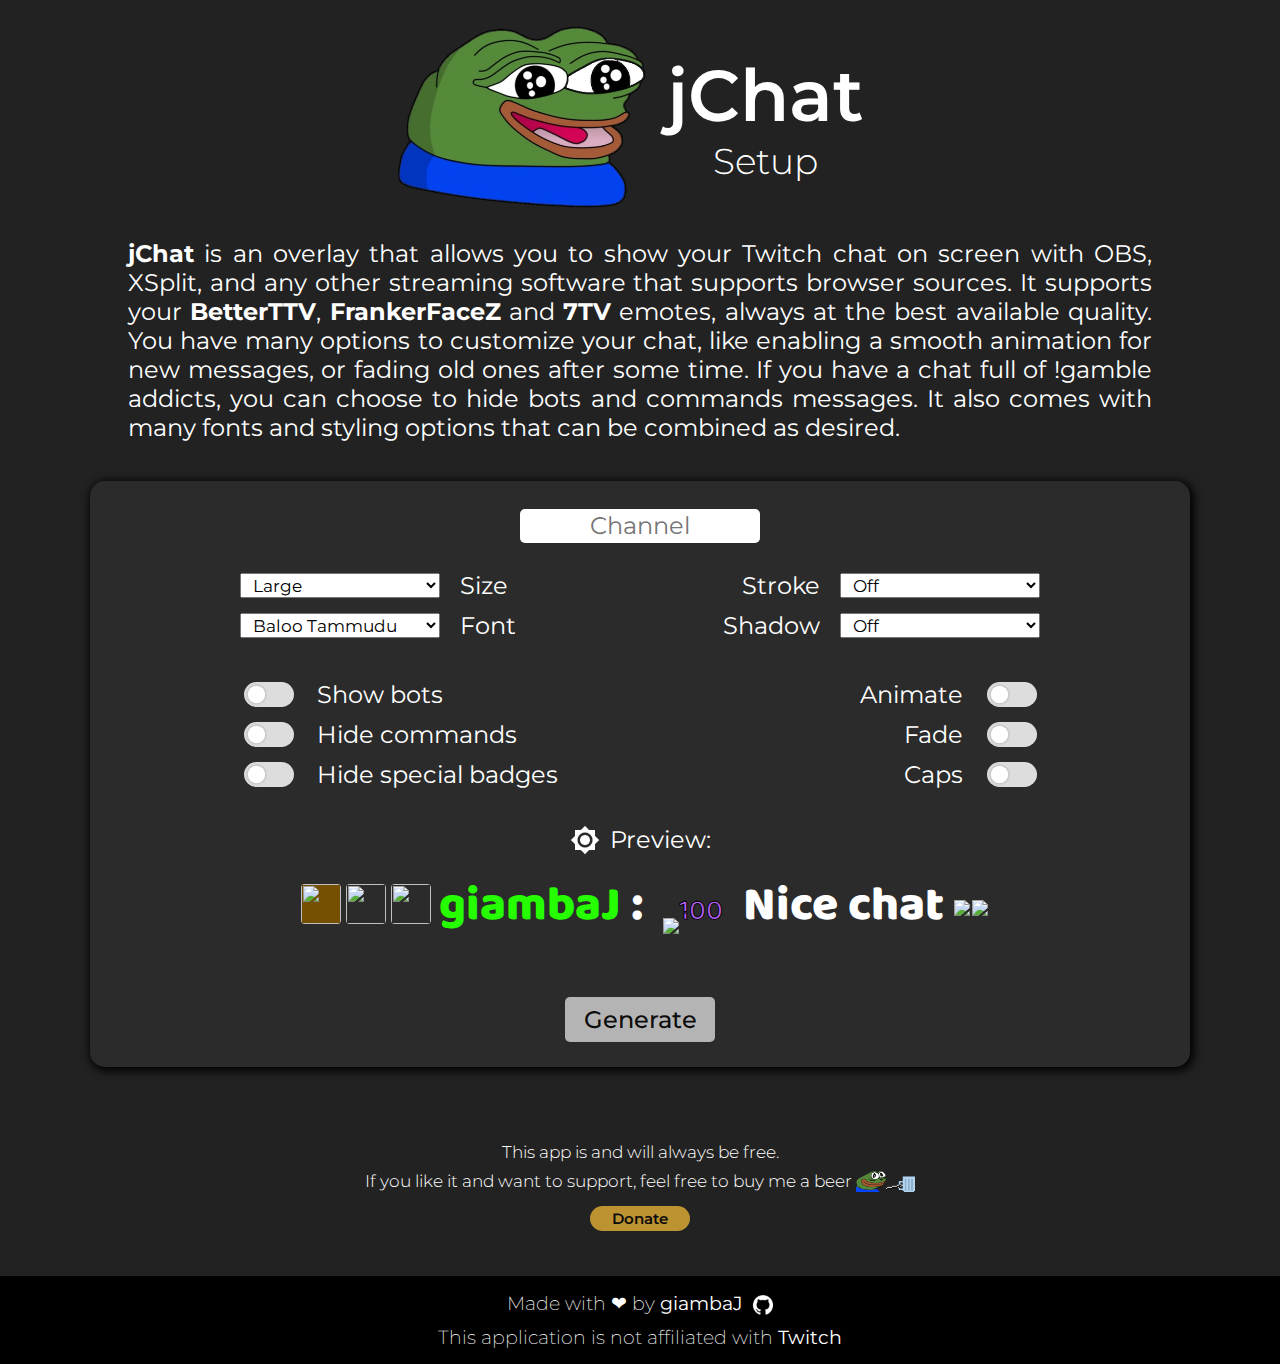
==== chat/index.html @ 759e16f2 "moved jchat into chat folder" ====
<!DOCTYPE html>
<html>

<head>
    <title>jChat &bull; Setup | giambaJ</title>
    <link rel="preconnect" href="https://fonts.gstatic.com">
    <link href="https://fonts.googleapis.com/css2?family=Montserrat:wght@100;300;400;500;700&display=swap" rel="stylesheet">
    <link href="https://fonts.googleapis.com/css2?family=Baloo+Tammudu+2:wght@400;500;600;700;800&family=Comfortaa:wght@300;400;500;600;700&family=Dancing+Script:wght@400;500;600;700&family=Indie+Flower&family=Lato:ital,wght@0,100;0,300;0,400;0,700;0,900;1,100;1,300;1,400;1,700;1,900&family=Noto+Sans+JP:wght@100;300;400;500;700;900&family=Roboto:ital,wght@0,100;0,300;0,400;0,500;0,700;0,900;1,100;1,300;1,400;1,500;1,700;1,900&family=Source+Code+Pro:ital,wght@0,200;0,300;0,400;0,500;0,600;0,700;0,900;1,200;1,300;1,400;1,500;1,600;1,700;1,900&family=Press+Start+2P&family=Wallpoet&display=swap"
        rel="stylesheet">
    <link rel="stylesheet" href="styles/style.css">
    <link rel="stylesheet" class="preview_size" href="styles/size_large.css">
    <link rel="stylesheet" class="preview_font" href="styles/font_BalooTammudu.css">
    <script src="jquery.min.js"></script>
    <script src="settings.js" defer></script>
    <script src="utils.js" defer></script>
    <script src="script.js" defer></script>
</head>

<body>
    <header>
        <img src="img/peepoHappy.png">
        <div>
            <h1>jChat</h1>
            <h2>Setup</h2>
        </div>

    </header>

    <section>
        <p>
            <em>jChat</em> is an overlay that allows you to show your Twitch chat on screen with OBS, XSplit, and any other streaming software that supports browser sources. It supports your
            <a href="https://betterttv.com/" target="_blank">BetterTTV</a>, <a href="https://www.frankerfacez.com/" target="_blank">FrankerFaceZ</a> and
            <a href="https://7tv.app/" target="_blank">7TV</a> emotes, always at the best available quality. You have many options to customize your chat, like enabling a smooth animation for new messages, or fading old ones after some time. If you have
            a chat full of !gamble addicts, you can choose to hide bots and commands messages. It also comes with many fonts and styling options that can be combined as desired.
        </p>


        <form name="generator">
            <div class="form_row center">

                <input type="text" name="channel" required placeholder="Channel">
            </div>
            <div class="form_table">
                <div class="form_col">
                    <div class="form_row left">
                        <select name="size">
                            <option value="1">Small</option>
                            <option value="2">Medium</option>
                            <option value="3" selected>Large</option>
                        </select>
                        <label for="size">Size</label>
                    </div>
                    <div class="form_row left">
                        <select name="font">
                            <option value="0" selected>Baloo Tammudu</option>
                            <option value="1">Segoe UI</option>
                            <option value="2">Roboto</option>
                            <option value="3">Lato</option>
                            <option value="4">Noto Sans</option>
                            <option value="5">Source Code Pro</option>
                            <option value="6">Impact</option>
                            <option value="7">Comfortaa</option>
                            <option value="8">Dancing Script</option>
                            <option value="9">Indie Flower</option>
                            <option value="10">Press Start 2P</option>
                            <option value="11">Wallpoet</option>
                        </select>
                        <label for="font">Font</label>
                    </div>
                    <br>
                    <div class="form_row left">
                        <input type="checkbox" name="bots">
                        <label for="bots">Show bots</label>
                    </div>
                    <div class="form_row left">
                        <input type="checkbox" name="commands">
                        <label for="commands">Hide commands</label>
                    </div>
                    <div class="form_row left">
                        <input type="checkbox" name="badges">
                        <label for="badges">Hide special badges</label>
                    </div>
                </div>
                <div class="form_col">
                    <div class="form_row right">
                        <label for="stroke">Stroke</label>
                        <select name="stroke">
                            <option value="0" selected>Off</option>
                            <option value="1">Thin</option>
                            <option value="2">Medium</option>
                            <option value="3">Thick</option>
                            <option value="4">Thicker</option>
                        </select>
                    </div>
                    <div class="form_row right">
                        <label for="shadow">Shadow</label>
                        <select name="shadow">
                            <option value="0" selected>Off</option>
                            <option value="1">Small</option>
                            <option value="2">Medium</option>
                            <option value="3">Large</option>
                        </select>
                    </div>
                    <br>
                    <div class="form_row right">
                        <label for="animate">Animate</label>
                        <input type="checkbox" name="animate">
                    </div>
                    <div class="form_row right">
                        <label for="fade">Fade</label>
                        <input type="text" name="fade" value="30" class="short hidden"><span id="fade_seconds" class="hidden">sec</span>
                        <input type="checkbox" name="fade_bool">
                    </div>
                    <div class="form_row right">
                        <label for="small_caps">Caps</label>
                        <input type="checkbox" name="small_caps">
                    </div>
                </div>
            </div>

            <div id="submit_container">
                <div class="preview"><img id="brightness" src="img/light.png"> <label>Preview:</label></div>
                <div id="example">
                    <div class="chat_line"><span class="user_info"><img class="badge special" src="https://cdn.frankerfacez.com/badge/3/4" style="background-color: rgb(117, 80, 0);"><img class="badge special" src="https://cdn.7tv.app/badge/60d5998fb0ac44b85331fe2b/3x"><img class="badge" src="https://static-cdn.jtvnw.net/badges/v1/3158e758-3cb4-43c5-94b3-7639810451c5/3"><span class="nick" style="color: rgb(38, 255, 0);">giambaJ</span>
                        <span class="colon">:</span>
                        </span><span class="message"><img class="cheer_emote" src="https://d3aqoihi2n8ty8.cloudfront.net/actions/cheer/dark/animated/100/4.gif"><span class="cheer_bits">100</span> Nice chat <img class="emote" src="https://cdn.betterttv.net/frankerfacez_emote/341767/4">                        <img class="emote" src="https://cdn.7tv.app/emote/6040aacfcf6746000db1034f/4x"></span>
                    </div>
                </div>
                <input type="submit" value="Generate">
            </div>
        </form>
        <div id="result" class="hidden">
            <div id="alert">Copied to clipboard</div>
            <input type="text" id="url" readonly>
            <p>Configure a new browser source on your streaming software with the given URL.</p>
            <input type="button" id="reset" value="Reset">
        </div>

    </section>

    <section id="donation">
        <span>This app is and will always be free.<br>If you like it and want to support, feel free to buy me a beer <img class="emote" src="img/Okayge.png"><img class="emote" src="img/BeerTime.gif"></span>
        <form action="https://www.paypal.com/donate" method="post" target="_top">
            <input type="hidden" name="hosted_button_id" value="SRGWJ9QMHMHUG">
            <input id="paypal" type="submit" title="PayPal - The safer, easier way to pay online!" alt="Donate with PayPal button" value="Donate">
        </form>


    </section>

    <footer>
        <p>Made with &#10084; by <a href="mailto:me@giambaj.it">giambaJ</a>
            <a href="https://github.com/giambaJ/jChat" target="_blank"><img class="github" src="img/github.png"></a>
        </p>
        <p>This application is not affiliated with <a href="https://www.twitch.tv/" target="_blank">Twitch</a></p>
    </footer>
</body>

</html>
---- chat/styles/style.css ----
body {
    height: 100vh;
    margin: 0;
    background: rgb(34, 34, 34);
    color: white;
    font-family: 'Montserrat', 'Segoe UI', sans-serif;
    font-size: 1.5em;
    font-weight: 400;
    display: flex;
    flex-direction: column;
    align-items: center;
    overflow-x: hidden;
}

header {
    display: flex;
    align-items: center;
    justify-content: center;
    margin-top: 25px;
}

header img {
    width: 250px;
    height: auto;
}

header div {
    margin: 20px;
    text-align: center;
}

h1 {
    margin: 0px;
    font-weight: 600;
    font-size: 3em;
}

h2 {
    margin: 0;
    font-weight: 300;
}

section {
    width: 80%;
    margin: 30px;
    display: flex;
    flex-direction: column;
    align-items: center;
}

p {
    margin-top: 0;
    text-align: justify;
}

em {
    font-weight: bolder;
    font-style: unset;
}

a {
    color: white;
    text-decoration: unset;
    font-weight: bold;
    transition: opacity .3s;
}

a:hover {
    opacity: .6;
}

form[name="generator"] {
    width: 1050px;
    margin: 15px;
    padding: 25px;
    border-radius: 15px;
    background-color: rgb(43, 43, 43);
    box-shadow: 2px 2px 10px 2px black;
    display: flex;
    flex-direction: column;
    justify-content: center;
    align-items: center;
}

.form_table {
    width: 100%;
    display: flex;
    justify-content: center;
    align-items: flex-start;
}

.form_col {
    width: 400px;
    display: flex;
    flex-direction: column;
    justify-content: center;
    align-items: center;
}

.form_row {
    width: 100%;
    height: 40px;
    display: flex;
    align-items: center;
}

.form_row.left {
    justify-content: flex-start;
}

.form_row.right {
    justify-content: flex-end;
}

.form_row.left label {
    margin-left: 20px;
}

.form_row.right label {
    margin-right: 20px;
}

.form_row.center {
    justify-content: center;
    margin-bottom: 20px;
}

input[type="text"] {
    width: 220px;
    height: 30px;
    border: none;
    border-radius: 5px;
    font-family: 'Montserrat', 'Segoe UI', sans-serif;
    font-size: 1em;
    text-align: center;
    padding: 2px 10px;
}

input[type="text"].short {
    width: 40px;
    height: 25px;
    font-size: 0.8em;
}

input[type="checkbox"] {
    font-size: 17px;
    -webkit-appearance: none;
    -moz-appearance: none;
    appearance: none;
    width: 50px;
    height: 25px;
    background: rgb(221, 221, 221);
    border-radius: 20px;
    position: relative;
    cursor: pointer;
    outline: none;
    -webkit-transition: all .2s ease-in-out;
    transition: all .2s ease-in-out;
}

input[type="checkbox"]:checked {
    background: rgb(14, 207, 255);
}

input[type="checkbox"]:after {
    position: absolute;
    content: "";
    width: 25px;
    height: 25px;
    border-radius: 50%;
    background: white;
    -webkit-box-shadow: 0 0 .25em rgba(0, 0, 0, .3);
    box-shadow: 0 0 .25em rgba(0, 0, 0, .3);
    -webkit-transform: scale(.7);
    transform: scale(.7);
    left: 0;
    -webkit-transition: all .2s ease-in-out;
    transition: all .2s ease-in-out;
}

input[type="checkbox"]:checked:after {
    left: calc(100% - 1.5em);
}

select {
    width: 200px;
    height: 25px;
    font-family: 'Montserrat', 'Segoe UI', sans-serif;
    font-size: 0.7em;
    padding: 0px 8px;
    cursor: pointer;
}

.hidden {
    display: none !important;
}

#fade_seconds {
    margin: 10px;
    font-size: 0.7em;
    font-weight: 200;
}

select:focus,
input:focus {
    outline: none;
}

#submit_container {
    display: flex;
    flex-direction: column;
    justify-content: center;
    align-items: center;
}

.preview {
    margin-top: 30px;
    display: flex;
}

.preview img {
    width: 30px;
    height: 30px;
    margin-right: 10px;
    cursor: pointer;
}

#example {
    margin: 25px 0px;
    margin-top: 10px;
    padding: 1rem;
    border-radius: 15px;
    overflow: hidden;
    color: white;
    font-weight: 800;
    word-break: break-word;
    transition: background-color .3s ease-in-out;
}

#example.white {
    background-color: white;
}

#example .user_info {
    display: inline-block;
}

#example .badge {
    vertical-align: middle;
    border-radius: 10%;
}

#example .cheer_bits {
    color: rgb(189, 98, 255);
    font-size: 0.6em;
    -webkit-text-stroke: 1px black;
}

#example .emote {
    vertical-align: middle;
}

#example .emoji {
    vertical-align: middle;
}

input[type="submit"],
input[type="button"] {
    width: 150px;
    height: 45px;
    border: none;
    border-radius: 5px;
    font-family: 'Montserrat', 'Segoe UI', sans-serif;
    font-size: 1em;
    font-weight: 500;
    cursor: pointer;
    opacity: .7;
    transition: opacity .3s;
}

input[type="submit"]:hover,
input[type="button"]:hover {
    opacity: 1;
}

#result {
    position: relative;
    width: 950px;
    margin: 15px;
    padding: 25px;
    border-radius: 15px;
    background-color: rgb(43, 43, 43);
    box-shadow: 2px 2px 10px 2px black;
    display: flex;
    flex-direction: column;
    align-items: center;
}

#alert {
    visibility: hidden;
    opacity: 0;
    position: absolute;
    width: 800px;
    height: 30px;
    background-color: white;
    border-radius: 5px;
    cursor: pointer;
    color: black;
    font-size: 1em;
    text-align: center;
    padding: 2px 10px;
    transition: opacity .2s ease-out;
}

#url {
    width: 800px;
    cursor: pointer;
}

#result p {
    text-align: center;
    font-size: 0.9em;
    margin: 1em;
}

#donation {
    font-size: 0.7em;
    font-weight: 300;
    text-align: center;
    margin: 30px;
}

#donation .emote {
    height: 30px;
    width: 30px;
    margin-bottom: -5px;
    margin-right: 0;
}

#donation form {
    margin: 15px;
}

#paypal {
    width: 100px;
    height: 25px;
    border-radius: 20px;
    background-color: rgb(255, 196, 57);
    font-size: 0.9em;
    font-weight: 600;
}

footer {
    width: 100%;
    margin-top: auto;
    padding: 10px;
    display: flex;
    flex-direction: column;
    align-items: center;
    background-color: black;
}

footer p {
    font-size: 0.8em;
    font-weight: 200;
    margin: 5px;
}

footer a {
    font-weight: 400;
}

.github {
    height: 20px;
    margin-left: 5px;
    vertical-align: middle;
}


/* Scrollbar */

::-webkit-scrollbar {
    width: 12px;
    height: 12px;
}

::-webkit-scrollbar-thumb {
    background: rgb(43, 43, 43);
}

::-webkit-scrollbar-thumb:hover {
    background: rgb(77, 77, 77);
}

::-webkit-scrollbar-track {
    background: black;
}
---- chat/styles/size_large.css ----
#example {
    font-size: 48px;
}

#example .chat_line {
    line-height: 75px;
}

#example .badge {
    width: 40px;
    height: 40px;
    margin-right: 5px;
    margin-bottom: 8px;
}

#example .badge:last-of-type {
    margin-right: 8px;
}

#example .colon {
    margin-right: 20px;
}

#example .cheer_bits {
    font-weight: 500;
    margin-right: 10px;
}

#example .cheer_emote {
    max-height: 60px;
    margin-bottom: -15px;
}

#example .emote {
    max-width: 180px;
    height: 60px;
    margin-right: -8px;
}

#example .emoji {
    height: 55px;
}
---- chat/styles/font_BalooTammudu.css ----
#example {
    font-family: 'Baloo Tammudu 2', cursive;
}
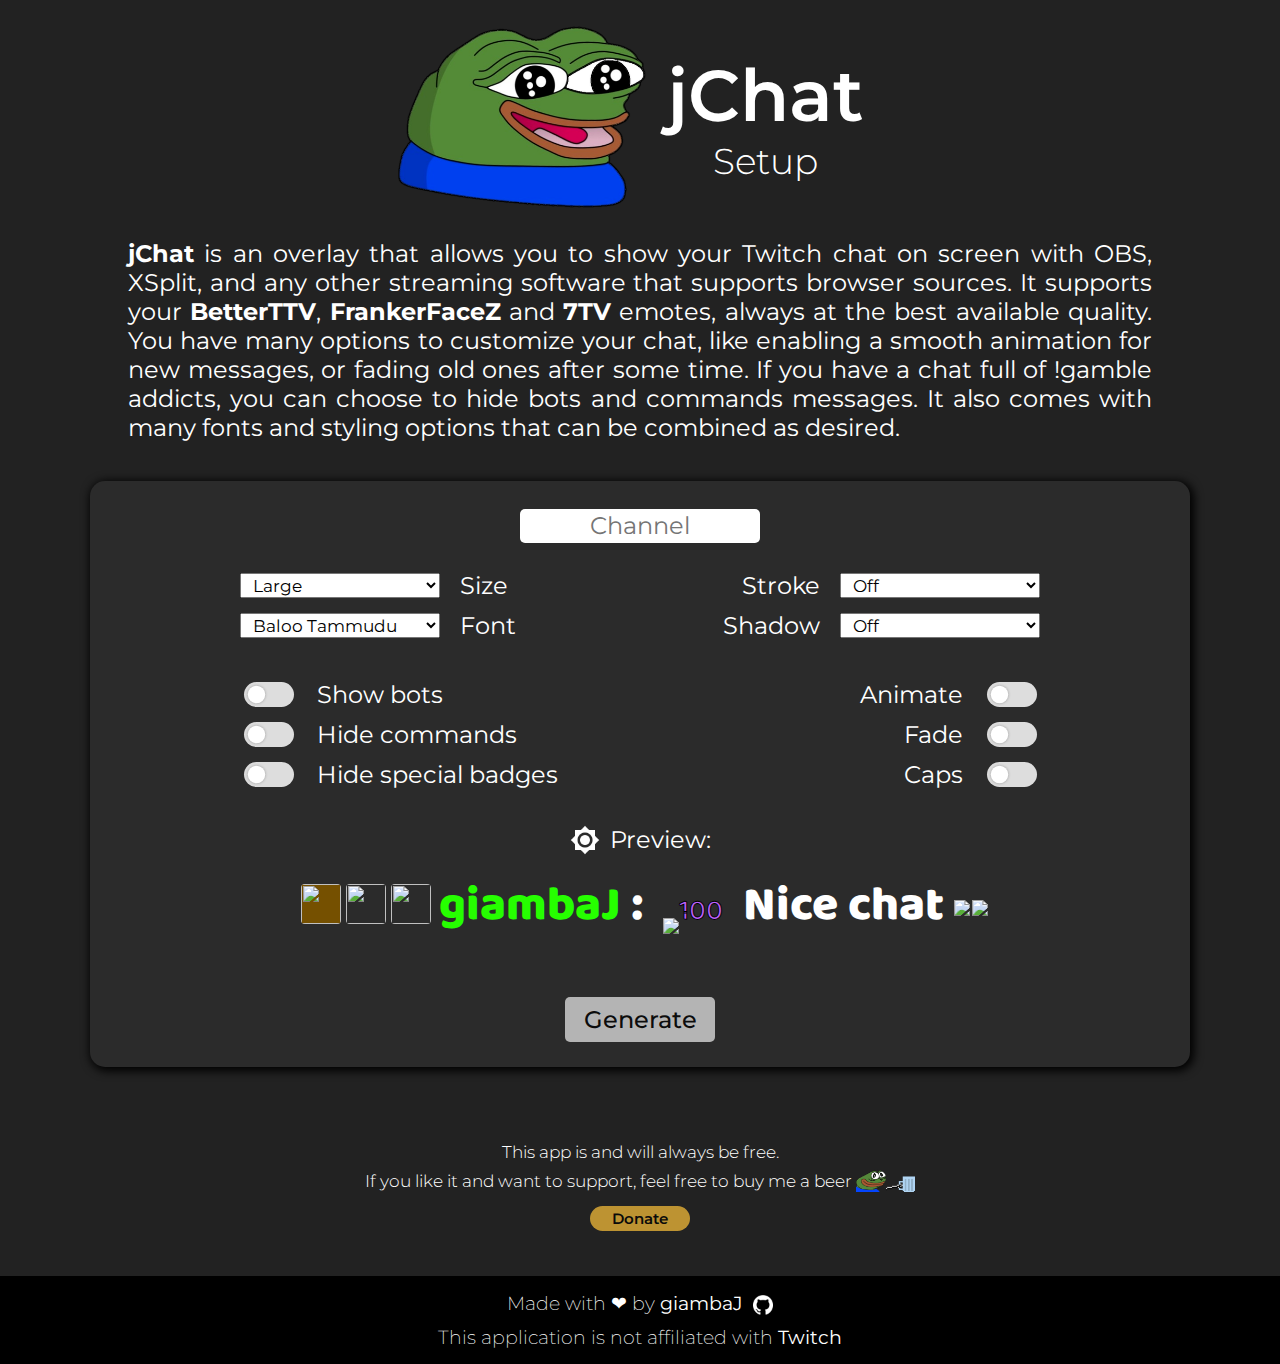
==== commit 70476a85: "Merge branch 'trunk' of https://github.com/jewlexx/fauxchat into trunk" ====
--- a/chat/index.html
+++ b/chat/index.html
@@ -1,159 +1,443 @@
 <!DOCTYPE html>
 <html>
-
-<head>
+  <head>
     <title>jChat &bull; Setup | giambaJ</title>
-    <link rel="preconnect" href="https://fonts.gstatic.com">
-    <link href="https://fonts.googleapis.com/css2?family=Montserrat:wght@100;300;400;500;700&display=swap" rel="stylesheet">
-    <link href="https://fonts.googleapis.com/css2?family=Baloo+Tammudu+2:wght@400;500;600;700;800&family=Comfortaa:wght@300;400;500;600;700&family=Dancing+Script:wght@400;500;600;700&family=Indie+Flower&family=Lato:ital,wght@0,100;0,300;0,400;0,700;0,900;1,100;1,300;1,400;1,700;1,900&family=Noto+Sans+JP:wght@100;300;400;500;700;900&family=Roboto:ital,wght@0,100;0,300;0,400;0,500;0,700;0,900;1,100;1,300;1,400;1,500;1,700;1,900&family=Source+Code+Pro:ital,wght@0,200;0,300;0,400;0,500;0,600;0,700;0,900;1,200;1,300;1,400;1,500;1,600;1,700;1,900&family=Press+Start+2P&family=Wallpoet&display=swap"
-        rel="stylesheet">
-    <link rel="stylesheet" href="styles/style.css">
-    <link rel="stylesheet" class="preview_size" href="styles/size_large.css">
-    <link rel="stylesheet" class="preview_font" href="styles/font_BalooTammudu.css">
-    <script src="jquery.min.js"></script>
-    <script src="settings.js" defer></script>
-    <script src="utils.js" defer></script>
-    <script src="script.js" defer></script>
-</head>
-
-<body>
+    <link rel="preconnect" href="https://fonts.gstatic.com" />
+    <link
+      href="https://fonts.googleapis.com/css2?family=Montserrat:wght@100;300;400;500;700&display=swap"
+      rel="stylesheet"
+    />
+    <link
+      href="https://fonts.googleapis.com/css2?family=Baloo+Tammudu+2:wght@400;500;600;700;800&family=Comfortaa:wght@300;400;500;600;700&family=Dancing+Script:wght@400;500;600;700&family=Indie+Flower&family=Lato:ital,wght@0,100;0,300;0,400;0,700;0,900;1,100;1,300;1,400;1,700;1,900&family=Noto+Sans+JP:wght@100;300;400;500;700;900&family=Roboto:ital,wght@0,100;0,300;0,400;0,500;0,700;0,900;1,100;1,300;1,400;1,500;1,700;1,900&family=Source+Code+Pro:ital,wght@0,200;0,300;0,400;0,500;0,600;0,700;0,900;1,200;1,300;1,400;1,500;1,600;1,700;1,900&family=Press+Start+2P&family=Wallpoet&display=swap"
+      rel="stylesheet"
+    />
+    <link rel="stylesheet" href="styles/style.css" />
+    <link rel="stylesheet" class="preview_size" href="styles/size_large.css" />
+    <link
+      rel="stylesheet"
+      class="preview_font"
+      href="styles/font_BalooTammudu.css"
+    />
+    <script
+      src="https://cdnjs.cloudflare.com/ajax/libs/jquery/1.8.3/jquery.min.js"
+      integrity="sha512-J9QfbPuFlqGD2CYVCa6zn8/7PEgZnGpM5qtFOBZgwujjDnG5w5Fjx46YzqvIh/ORstcj7luStvvIHkisQi5SKw=="
+      crossorigin="anonymous"
+      referrerpolicy="no-referrer"
+    ></script>
+    <script defer>
+      const fonts = [
+        'BalooTammudu',
+        'SegoeUI',
+        'Roboto',
+        'Lato',
+        'NotoSans',
+        'SourceCodePro',
+        'Impact',
+        'Comfortaa',
+        'DancingScript',
+        'IndieFlower',
+        'PressStart2P',
+        'Wallpoet',
+      ];
+
+      const sizes = ['small', 'medium', 'large'];
+
+      const strokes = ['thin', 'medium', 'thick', 'thicker'];
+
+      const shadows = ['small', 'medium', 'large'];
+    </script>
+    <script defer>
+      function encodeQueryData(data) {
+        // https://stackoverflow.com/questions/111529/how-to-create-query-parameters-in-javascript
+        const ret = [];
+        for (let d in data) {
+          if (data[d])
+            ret.push(encodeURIComponent(d) + '=' + encodeURIComponent(data[d]));
+        }
+        return ret.join('&');
+      }
+
+      function appendCSS(type, name) {
+        $('<link/>', {
+          rel: 'stylesheet',
+          type: 'text/css',
+          class: `preview_${type}`,
+          href: `styles/${type}_${name}.css`,
+        }).appendTo('head');
+      }
+
+      function removeCSS(type) {
+        $(`link[class="preview_${type}"]`).remove();
+      }
+    </script>
+    <script defer>
+      function fadeOption(event) {
+        if ($fade_bool.is(':checked')) {
+          $fade.removeClass('hidden');
+          $fade_seconds.removeClass('hidden');
+        } else {
+          $fade.addClass('hidden');
+          $fade_seconds.addClass('hidden');
+        }
+      }
+
+      function sizeUpdate(event) {
+        let size = sizes[Number($size.val()) - 1];
+        removeCSS('size');
+        appendCSS('size', size);
+      }
+
+      function fontUpdate(event) {
+        let font = fonts[Number($font.val())];
+        removeCSS('font');
+        appendCSS('font', font);
+      }
+
+      function strokeUpdate(event) {
+        removeCSS('stroke');
+        if ($stroke.val() == '0') return;
+        else {
+          let stroke = strokes[Number($stroke.val()) - 1];
+          appendCSS('stroke', stroke);
+        }
+      }
+
+      function shadowUpdate(event) {
+        removeCSS('shadow');
+        if ($shadow.val() == '0') return;
+        else {
+          let shadow = shadows[Number($shadow.val()) - 1];
+          appendCSS('shadow', shadow);
+        }
+      }
+
+      function badgesUpdate(event) {
+        if ($badges.is(':checked')) {
+          $('img[class="badge special"]').addClass('hidden');
+        } else {
+          $('img[class="badge special hidden"]').removeClass('hidden');
+        }
+      }
+
+      function capsUpdate(event) {
+        if ($small_caps.is(':checked')) {
+          appendCSS('variant', 'SmallCaps');
+        } else {
+          removeCSS('variant');
+        }
+      }
+
+      function generateURL(event) {
+        event.preventDefault();
+
+        const generatedUrl =
+          'http://localhost:8080/twitch/v2/index.html?channel=' +
+          $channel.val();
+
+        let data = {
+          size: $size.val(),
+          font: $font.val(),
+          stroke: $stroke.val() != '0' ? $stroke.val() : false,
+          shadow: $shadow.val() != '0' ? $shadow.val() : false,
+          bots: $bots.is(':checked'),
+          hide_commands: $commands.is(':checked'),
+          hide_badges: $badges.is(':checked'),
+          animate: $animate.is(':checked'),
+          fade: $fade_bool.is(':checked') ? $fade.val() : false,
+          small_caps: $small_caps.is(':checked'),
+        };
+
+        const params = encodeQueryData(data);
+
+        $url.val(generatedUrl + '&' + params);
+
+        $generator.addClass('hidden');
+        $result.removeClass('hidden');
+      }
+
+      function changePreview(event) {
+        if ($example.hasClass('white')) {
+          $example.removeClass('white');
+          $brightness.attr('src', 'img/light.png');
+        } else {
+          $example.addClass('white');
+          $brightness.attr('src', 'img/dark.png');
+        }
+      }
+
+      function copyUrl(event) {
+        navigator.clipboard.writeText($url.val());
+
+        $alert.css('visibility', 'visible');
+        $alert.css('opacity', '1');
+      }
+
+      function showUrl(event) {
+        $alert.css('opacity', '0');
+        setTimeout(function () {
+          $alert.css('visibility', 'hidden');
+        }, 200);
+      }
+
+      function resetForm(event) {
+        $channel.val('');
+        $size.val('3');
+        $font.val('0');
+        $stroke.val('0');
+        $shadow.val('0');
+        $bots.prop('checked', false);
+        $commands.prop('checked', false);
+        $badges.prop('checked', false);
+        $animate.prop('checked', false);
+        $fade_bool.prop('checked', false);
+        $fade.addClass('hidden');
+        $fade_seconds.addClass('hidden');
+        $fade.val('30');
+        $small_caps.prop('checked', false);
+
+        sizeUpdate();
+        fontUpdate();
+        strokeUpdate();
+        shadowUpdate();
+        badgesUpdate();
+        capsUpdate();
+        if ($example.hasClass('white')) changePreview();
+
+        $result.addClass('hidden');
+        $generator.removeClass('hidden');
+        showUrl();
+      }
+
+      const $generator = $("form[name='generator']");
+      const $channel = $('input[name="channel"]');
+      const $animate = $('input[name="animate"]');
+      const $bots = $('input[name="bots"]');
+      const $fade_bool = $("input[name='fade_bool']");
+      const $fade = $("input[name='fade']");
+      const $fade_seconds = $('#fade_seconds');
+      const $commands = $("input[name='commands']");
+      const $small_caps = $("input[name='small_caps']");
+      const $badges = $("input[name='badges']");
+      const $size = $("select[name='size']");
+      const $font = $("select[name='font']");
+      const $stroke = $("select[name='stroke']");
+      const $shadow = $("select[name='shadow']");
+      const $brightness = $('#brightness');
+      const $example = $('#example');
+      const $result = $('#result');
+      const $url = $('#url');
+      const $alert = $('#alert');
+      const $reset = $('#reset');
+
+      $fade_bool.change(fadeOption);
+      $size.change(sizeUpdate);
+      $font.change(fontUpdate);
+      $stroke.change(strokeUpdate);
+      $shadow.change(shadowUpdate);
+      $small_caps.change(capsUpdate);
+      $badges.change(badgesUpdate);
+      $generator.submit(generateURL);
+      $brightness.click(changePreview);
+      $url.click(copyUrl);
+      $alert.click(showUrl);
+      $reset.click(resetForm);
+    </script>
+  </head>
+
+  <body>
     <header>
-        <img src="img/peepoHappy.png">
-        <div>
-            <h1>jChat</h1>
-            <h2>Setup</h2>
+      <img src="img/peepoHappy.png" />
+      <div>
+        <h1>jChat</h1>
+        <h2>Setup</h2>
+      </div>
+    </header>
+
+    <section>
+      <p>
+        <em>jChat</em> is an overlay that allows you to show your Twitch chat on
+        screen with OBS, XSplit, and any other streaming software that supports
+        browser sources. It supports your
+        <a href="https://betterttv.com/" target="_blank">BetterTTV</a>,
+        <a href="https://www.frankerfacez.com/" target="_blank">FrankerFaceZ</a>
+        and <a href="https://7tv.app/" target="_blank">7TV</a> emotes, always at
+        the best available quality. You have many options to customize your
+        chat, like enabling a smooth animation for new messages, or fading old
+        ones after some time. If you have a chat full of !gamble addicts, you
+        can choose to hide bots and commands messages. It also comes with many
+        fonts and styling options that can be combined as desired.
+      </p>
+
+      <form name="generator">
+        <div class="form_row center">
+          <input type="text" name="channel" required placeholder="Channel" />
         </div>
-
-    </header>
-
-    <section>
+        <div class="form_table">
+          <div class="form_col">
+            <div class="form_row left">
+              <select name="size">
+                <option value="1">Small</option>
+                <option value="2">Medium</option>
+                <option value="3" selected>Large</option>
+              </select>
+              <label for="size">Size</label>
+            </div>
+            <div class="form_row left">
+              <select name="font">
+                <option value="0" selected>Baloo Tammudu</option>
+                <option value="1">Segoe UI</option>
+                <option value="2">Roboto</option>
+                <option value="3">Lato</option>
+                <option value="4">Noto Sans</option>
+                <option value="5">Source Code Pro</option>
+                <option value="6">Impact</option>
+                <option value="7">Comfortaa</option>
+                <option value="8">Dancing Script</option>
+                <option value="9">Indie Flower</option>
+                <option value="10">Press Start 2P</option>
+                <option value="11">Wallpoet</option>
+              </select>
+              <label for="font">Font</label>
+            </div>
+            <br />
+            <div class="form_row left">
+              <input type="checkbox" name="bots" />
+              <label for="bots">Show bots</label>
+            </div>
+            <div class="form_row left">
+              <input type="checkbox" name="commands" />
+              <label for="commands">Hide commands</label>
+            </div>
+            <div class="form_row left">
+              <input type="checkbox" name="badges" />
+              <label for="badges">Hide special badges</label>
+            </div>
+          </div>
+          <div class="form_col">
+            <div class="form_row right">
+              <label for="stroke">Stroke</label>
+              <select name="stroke">
+                <option value="0" selected>Off</option>
+                <option value="1">Thin</option>
+                <option value="2">Medium</option>
+                <option value="3">Thick</option>
+                <option value="4">Thicker</option>
+              </select>
+            </div>
+            <div class="form_row right">
+              <label for="shadow">Shadow</label>
+              <select name="shadow">
+                <option value="0" selected>Off</option>
+                <option value="1">Small</option>
+                <option value="2">Medium</option>
+                <option value="3">Large</option>
+              </select>
+            </div>
+            <br />
+            <div class="form_row right">
+              <label for="animate">Animate</label>
+              <input type="checkbox" name="animate" />
+            </div>
+            <div class="form_row right">
+              <label for="fade">Fade</label>
+              <input
+                type="text"
+                name="fade"
+                value="30"
+                class="short hidden"
+              /><span id="fade_seconds" class="hidden">sec</span>
+              <input type="checkbox" name="fade_bool" />
+            </div>
+            <div class="form_row right">
+              <label for="small_caps">Caps</label>
+              <input type="checkbox" name="small_caps" />
+            </div>
+          </div>
+        </div>
+
+        <div id="submit_container">
+          <div class="preview">
+            <img id="brightness" src="img/light.png" /> <label>Preview:</label>
+          </div>
+          <div id="example">
+            <div class="chat_line">
+              <span class="user_info"
+                ><img
+                  class="badge special"
+                  src="https://cdn.frankerfacez.com/badge/3/4"
+                  style="background-color: rgb(117, 80, 0)"
+                /><img
+                  class="badge special"
+                  src="https://cdn.7tv.app/badge/60d5998fb0ac44b85331fe2b/3x"
+                /><img
+                  class="badge"
+                  src="https://static-cdn.jtvnw.net/badges/v1/3158e758-3cb4-43c5-94b3-7639810451c5/3"
+                /><span class="nick" style="color: rgb(38, 255, 0)"
+                  >giambaJ</span
+                >
+                <span class="colon">:</span> </span
+              ><span class="message"
+                ><img
+                  class="cheer_emote"
+                  src="https://d3aqoihi2n8ty8.cloudfront.net/actions/cheer/dark/animated/100/4.gif" /><span
+                  class="cheer_bits"
+                  >100</span
+                >
+                Nice chat
+                <img
+                  class="emote"
+                  src="https://cdn.betterttv.net/frankerfacez_emote/341767/4" />
+                <img
+                  class="emote"
+                  src="https://cdn.7tv.app/emote/6040aacfcf6746000db1034f/4x"
+              /></span>
+            </div>
+          </div>
+          <input type="submit" value="Generate" />
+        </div>
+      </form>
+      <div id="result" class="hidden">
+        <div id="alert">Copied to clipboard</div>
+        <input type="text" id="url" readonly />
         <p>
-            <em>jChat</em> is an overlay that allows you to show your Twitch chat on screen with OBS, XSplit, and any other streaming software that supports browser sources. It supports your
-            <a href="https://betterttv.com/" target="_blank">BetterTTV</a>, <a href="https://www.frankerfacez.com/" target="_blank">FrankerFaceZ</a> and
-            <a href="https://7tv.app/" target="_blank">7TV</a> emotes, always at the best available quality. You have many options to customize your chat, like enabling a smooth animation for new messages, or fading old ones after some time. If you have
-            a chat full of !gamble addicts, you can choose to hide bots and commands messages. It also comes with many fonts and styling options that can be combined as desired.
+          Configure a new browser source on your streaming software with the
+          given URL.
         </p>
-
-
-        <form name="generator">
-            <div class="form_row center">
-
-                <input type="text" name="channel" required placeholder="Channel">
-            </div>
-            <div class="form_table">
-                <div class="form_col">
-                    <div class="form_row left">
-                        <select name="size">
-                            <option value="1">Small</option>
-                            <option value="2">Medium</option>
-                            <option value="3" selected>Large</option>
-                        </select>
-                        <label for="size">Size</label>
-                    </div>
-                    <div class="form_row left">
-                        <select name="font">
-                            <option value="0" selected>Baloo Tammudu</option>
-                            <option value="1">Segoe UI</option>
-                            <option value="2">Roboto</option>
-                            <option value="3">Lato</option>
-                            <option value="4">Noto Sans</option>
-                            <option value="5">Source Code Pro</option>
-                            <option value="6">Impact</option>
-                            <option value="7">Comfortaa</option>
-                            <option value="8">Dancing Script</option>
-                            <option value="9">Indie Flower</option>
-                            <option value="10">Press Start 2P</option>
-                            <option value="11">Wallpoet</option>
-                        </select>
-                        <label for="font">Font</label>
-                    </div>
-                    <br>
-                    <div class="form_row left">
-                        <input type="checkbox" name="bots">
-                        <label for="bots">Show bots</label>
-                    </div>
-                    <div class="form_row left">
-                        <input type="checkbox" name="commands">
-                        <label for="commands">Hide commands</label>
-                    </div>
-                    <div class="form_row left">
-                        <input type="checkbox" name="badges">
-                        <label for="badges">Hide special badges</label>
-                    </div>
-                </div>
-                <div class="form_col">
-                    <div class="form_row right">
-                        <label for="stroke">Stroke</label>
-                        <select name="stroke">
-                            <option value="0" selected>Off</option>
-                            <option value="1">Thin</option>
-                            <option value="2">Medium</option>
-                            <option value="3">Thick</option>
-                            <option value="4">Thicker</option>
-                        </select>
-                    </div>
-                    <div class="form_row right">
-                        <label for="shadow">Shadow</label>
-                        <select name="shadow">
-                            <option value="0" selected>Off</option>
-                            <option value="1">Small</option>
-                            <option value="2">Medium</option>
-                            <option value="3">Large</option>
-                        </select>
-                    </div>
-                    <br>
-                    <div class="form_row right">
-                        <label for="animate">Animate</label>
-                        <input type="checkbox" name="animate">
-                    </div>
-                    <div class="form_row right">
-                        <label for="fade">Fade</label>
-                        <input type="text" name="fade" value="30" class="short hidden"><span id="fade_seconds" class="hidden">sec</span>
-                        <input type="checkbox" name="fade_bool">
-                    </div>
-                    <div class="form_row right">
-                        <label for="small_caps">Caps</label>
-                        <input type="checkbox" name="small_caps">
-                    </div>
-                </div>
-            </div>
-
-            <div id="submit_container">
-                <div class="preview"><img id="brightness" src="img/light.png"> <label>Preview:</label></div>
-                <div id="example">
-                    <div class="chat_line"><span class="user_info"><img class="badge special" src="https://cdn.frankerfacez.com/badge/3/4" style="background-color: rgb(117, 80, 0);"><img class="badge special" src="https://cdn.7tv.app/badge/60d5998fb0ac44b85331fe2b/3x"><img class="badge" src="https://static-cdn.jtvnw.net/badges/v1/3158e758-3cb4-43c5-94b3-7639810451c5/3"><span class="nick" style="color: rgb(38, 255, 0);">giambaJ</span>
-                        <span class="colon">:</span>
-                        </span><span class="message"><img class="cheer_emote" src="https://d3aqoihi2n8ty8.cloudfront.net/actions/cheer/dark/animated/100/4.gif"><span class="cheer_bits">100</span> Nice chat <img class="emote" src="https://cdn.betterttv.net/frankerfacez_emote/341767/4">                        <img class="emote" src="https://cdn.7tv.app/emote/6040aacfcf6746000db1034f/4x"></span>
-                    </div>
-                </div>
-                <input type="submit" value="Generate">
-            </div>
-        </form>
-        <div id="result" class="hidden">
-            <div id="alert">Copied to clipboard</div>
-            <input type="text" id="url" readonly>
-            <p>Configure a new browser source on your streaming software with the given URL.</p>
-            <input type="button" id="reset" value="Reset">
-        </div>
-
+        <input type="button" id="reset" value="Reset" />
+      </div>
     </section>
 
     <section id="donation">
-        <span>This app is and will always be free.<br>If you like it and want to support, feel free to buy me a beer <img class="emote" src="img/Okayge.png"><img class="emote" src="img/BeerTime.gif"></span>
-        <form action="https://www.paypal.com/donate" method="post" target="_top">
-            <input type="hidden" name="hosted_button_id" value="SRGWJ9QMHMHUG">
-            <input id="paypal" type="submit" title="PayPal - The safer, easier way to pay online!" alt="Donate with PayPal button" value="Donate">
-        </form>
-
-
+      <span
+        >This app is and will always be free.<br />If you like it and want to
+        support, feel free to buy me a beer
+        <img class="emote" src="img/Okayge.png" /><img
+          class="emote"
+          src="img/BeerTime.gif"
+      /></span>
+      <form action="https://www.paypal.com/donate" method="post" target="_top">
+        <input type="hidden" name="hosted_button_id" value="SRGWJ9QMHMHUG" />
+        <input
+          id="paypal"
+          type="submit"
+          title="PayPal - The safer, easier way to pay online!"
+          alt="Donate with PayPal button"
+          value="Donate"
+        />
+      </form>
     </section>
 
     <footer>
-        <p>Made with &#10084; by <a href="mailto:me@giambaj.it">giambaJ</a>
-            <a href="https://github.com/giambaJ/jChat" target="_blank"><img class="github" src="img/github.png"></a>
-        </p>
-        <p>This application is not affiliated with <a href="https://www.twitch.tv/" target="_blank">Twitch</a></p>
+      <p>
+        Made with &#10084; by <a href="mailto:me@giambaj.it">giambaJ</a>
+        <a href="https://github.com/giambaJ/jChat" target="_blank"
+          ><img class="github" src="img/github.png"
+        /></a>
+      </p>
+      <p>
+        This application is not affiliated with
+        <a href="https://www.twitch.tv/" target="_blank">Twitch</a>
+      </p>
     </footer>
-</body>
-
-</html>+  </body>
+</html>
